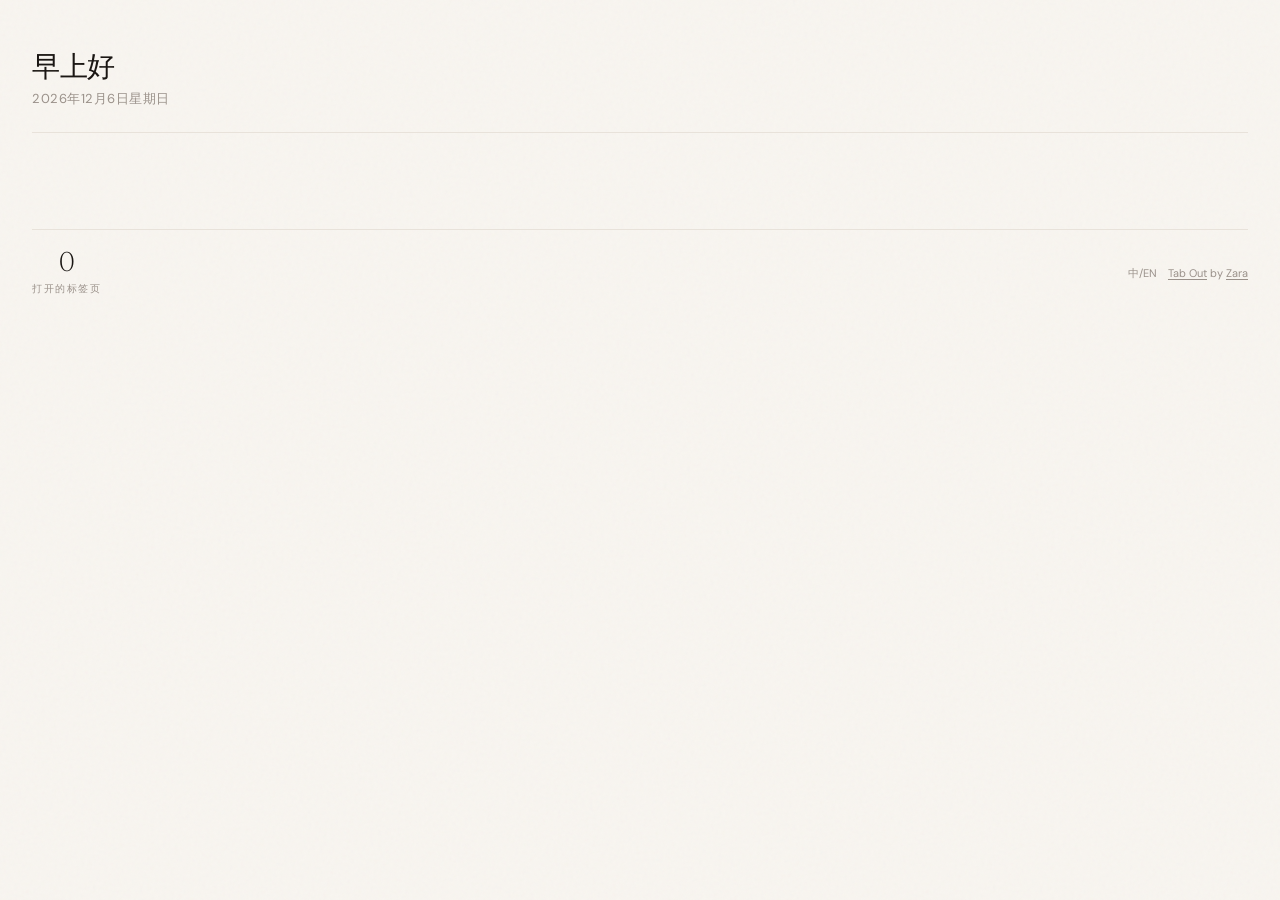
==== extension/index.html @ 51a99b28 "feat: i18n support (zh/en) + refresh button + auto-refresh on tab activation - Add i18n.js with zh (" ====
<!DOCTYPE html>
<html lang="en">
<head>
  <meta charset="UTF-8">
  <meta name="viewport" content="width=device-width, initial-scale=1.0">
  <title>Tab Out</title>

  <!-- Google Fonts: Newsreader (for headings/numbers) + DM Sans (for body text) -->
  <link rel="preconnect" href="https://fonts.googleapis.com">
  <link href="https://fonts.googleapis.com/css2?family=Newsreader:ital,opsz,wght@0,6..72,300;0,6..72,400;0,6..72,500;1,6..72,300;1,6..72,400&family=DM+Sans:wght@300;400;500;600&display=swap" rel="stylesheet">

  <link rel="stylesheet" href="style.css">
</head>
<body>
<div class="container">



  <!-- ================================================================
       HEADER — greeting on the left
       ================================================================ -->
  <header>
    <div class="header-left">
      <!-- "Good afternoon" — written by getGreeting() in app.js -->
      <h1 id="greeting"></h1>
      <!-- "Friday, April 4, 2026" — written by getDateDisplay() in app.js -->
      <div class="date" id="dateDisplay"></div>
    </div>
  </header>

  <!-- ================================================================
       TAB OUT DUPES BANNER — appears when you have extra Tab Out tabs open
       Hidden by default; app.js shows it when dupeTabOutCount > 1
       ================================================================ -->
  <div class="tab-cleanup-banner" id="tabOutDupeBanner" style="display:none">
    <div class="tab-cleanup-left">
      <div class="tab-cleanup-icon">
        <svg xmlns="http://www.w3.org/2000/svg" fill="none" viewBox="0 0 24 24" stroke-width="1.5" stroke="currentColor">
          <path stroke-linecap="round" stroke-linejoin="round" d="M15.75 17.25v3.375c0 .621-.504 1.125-1.125 1.125h-9.75a1.125 1.125 0 0 1-1.125-1.125V7.875c0-.621.504-1.125 1.125-1.125H6.75a9.06 9.06 0 0 1 1.5.124m7.5 10.376h3.375c.621 0 1.125-.504 1.125-1.125V11.25c0-4.46-3.243-8.161-7.5-8.876a9.06 9.06 0 0 0-1.5-.124H9.375c-.621 0-1.125.504-1.125 1.125v3.5m7.5 10.375H9.375a1.125 1.125 0 0 1-1.125-1.125v-9.25m12 6.625v-1.875a3.375 3.375 0 0 0-3.375-3.375h-1.5a1.125 1.125 0 0 1-1.125-1.125v-1.5a3.375 3.375 0 0 0-3.375-3.375H9.75" />
        </svg>
      </div>
      <div class="tab-cleanup-text" id="tabOutDupeText">
      </div>
    </div>
    <button class="tab-cleanup-btn" data-action="close-tabout-dupes" id="tabOutDupeBtn">Close extras</button>
  </div>

  <!-- ================================================================
       MAIN CONTENT AREA — two-column layout
       Left: open tabs (domain/mission cards)
       Right: saved for later checklist
       The right column only renders when it has items (JS controls this)
       ================================================================ -->
  <div class="dashboard-columns" id="dashboardColumns">

    <!-- LEFT COLUMN: Open tabs -->
    <div class="active-section" id="openTabsSection" style="display:none">
      <div class="section-header">
        <h2 id="openTabsSectionTitle">Right now</h2>
        <button id="refreshBtn" title="Refresh" style="background:none;border:none;cursor:pointer;color:var(--muted);padding:0 0 0 8px;display:inline-flex;align-items:center;transform-origin:center">
          <svg xmlns="http://www.w3.org/2000/svg" fill="none" viewBox="0 0 24 24" stroke-width="1.5" stroke="currentColor" width="14" height="14"><path stroke-linecap="round" stroke-linejoin="round" d="M16.023 9.348h4.992v-.001M2.985 19.644v-4.992m0 0h4.992m-4.992 0 3.181 3.183a8.25 8.25 0 0 0 13.803-3.7M4.031 9.865a8.25 8.25 0 0 1 13.803-3.7l3.181 3.182" /></svg>
        </button>
        <div class="section-line"></div>
        <div class="section-count" id="openTabsSectionCount"></div>
      </div>
      <div class="missions" id="openTabsMissions"></div>
    </div>

    <!-- RIGHT COLUMN: Saved for Later checklist -->
    <div class="deferred-column" id="deferredColumn" style="display:none">
      <div class="section-header">
        <h2 id="savedLaterTitle">Saved for later</h2>
        <div class="section-line"></div>
        <div class="section-count" id="deferredCount"></div>
      </div>

      <!-- Active checklist items — injected by renderDeferredList() in app.js -->
      <div class="deferred-list" id="deferredList"></div>

      <!-- Empty state — shown when no active deferred tabs -->
      <div class="deferred-empty" id="deferredEmpty" style="display:none">
        Nothing saved. Living in the moment.
      </div>

      <!-- Archive section — collapsed by default -->
      <div class="deferred-archive" id="deferredArchive" style="display:none">
        <button class="archive-toggle" id="archiveToggle">
          <svg class="archive-chevron" xmlns="http://www.w3.org/2000/svg" fill="none" viewBox="0 0 24 24" stroke-width="2" stroke="currentColor"><path stroke-linecap="round" stroke-linejoin="round" d="m19.5 8.25-7.5 7.5-7.5-7.5" /></svg>
          <span id="archiveLabel">Archive</span>
          <span class="archive-count" id="archiveCount"></span>
        </button>
        <div class="archive-body" id="archiveBody" style="display:none">
          <input type="text" class="archive-search" id="archiveSearch" placeholder="Search archived tabs...">
          <div class="archive-list" id="archiveList"></div>
        </div>
      </div>
    </div>

  </div><!-- end .dashboard-columns -->

  <!-- ================================================================
       FOOTER — global stats + refresh control
       ================================================================ -->
  <footer>
    <div class="footer-stats">
      <div class="stat">
        <div class="stat-num" id="statTabs">—</div>
        <div class="stat-label" id="statTabsLabel">Open tabs</div>
      </div>
    </div>
    <div class="last-refresh">
      <button id="langToggle" style="background:none;border:1px solid var(--border);border-radius:4px;cursor:pointer;color:var(--muted);font-size:11px;padding:2px 8px;font-family:inherit">中/EN</button>
      <span style="color: var(--muted); font-size: 11px;"><a href="https://github.com/zarazhangrui/tab-out" target="_top" style="color: var(--muted); text-decoration: underline; text-underline-offset: 2px;">Tab Out</a> by <a href="https://x.com/zarazhangrui" target="_top" style="color: var(--muted); text-decoration: underline; text-underline-offset: 2px;">Zara</a></span>
    </div>
  </footer>

</div><!-- end .container -->

<!-- ================================================================
     TOAST — floats above everything, used for action confirmations
     Hidden by default via CSS (opacity:0, translateY)
     ================================================================ -->
<div class="toast" id="toast">
  <!-- Checkmark circle icon (Heroicons outline) -->
  <svg xmlns="http://www.w3.org/2000/svg" fill="none" viewBox="0 0 24 24" stroke-width="2" stroke="currentColor">
    <path stroke-linecap="round" stroke-linejoin="round" d="M9 12.75 11.25 15 15 9.75M21 12a9 9 0 1 1-18 0 9 9 0 0 1 18 0Z" />
  </svg>
  <span id="toastText"></span>
</div>

<!-- Personal config (gitignored) — defines LOCAL_LANDING_PAGE_PATTERNS etc. -->
<!-- If the file doesn't exist, that's fine — app.js uses sensible defaults. -->
<script src="config.local.js" onerror="/* no personal config, that's fine */"></script>

<!-- i18n translations (loaded before app.js) -->
<script src="i18n.js"></script>

<!-- Main dashboard logic — loads last so the DOM is ready -->
<script src="app.js"></script>
</body>
</html>
---- extension/style.css ----
/* ============================================================
   Tab Mission Control — Dashboard Styles
   Extracted directly from mockup.html — do not modify unless
   also updating the mockup. This is the approved design.
   ============================================================ */

:root {
  --ink: #1a1613;
  --paper: #f8f5f0;
  --warm-gray: #e8e2da;
  --muted: #9a918a;
  --accent-amber: #c8713a;
  --accent-sage: #5a7a62;
  --accent-slate: #5a6b7a;
  --accent-rose: #b35a5a;
  --status-active: #3d7a4a;
  --status-cooling: #b8892e;
  --status-abandoned: #b35a5a;
  --card-bg: #fffdf9;
  --shadow: rgba(26, 22, 19, 0.06);
}

* { margin: 0; padding: 0; box-sizing: border-box; }

body {
  font-family: 'DM Sans', sans-serif;
  background: var(--paper);
  color: var(--ink);
  min-height: 100vh;
  -webkit-font-smoothing: antialiased;
}

/* Subtle paper texture */
body::before {
  content: '';
  position: fixed;
  inset: 0;
  background-image: url("data:image/svg+xml,%3Csvg viewBox='0 0 256 256' xmlns='http://www.w3.org/2000/svg'%3E%3Cfilter id='noise'%3E%3CfeTurbulence type='fractalNoise' baseFrequency='0.9' numOctaves='4' stitchTiles='stitch'/%3E%3C/filter%3E%3Crect width='100%25' height='100%25' filter='url(%23noise)' opacity='0.03'/%3E%3C/svg%3E");
  pointer-events: none;
  z-index: 0;
}

.container {
  position: relative;
  z-index: 1;
  max-width: 960px;
  margin: 0 auto;
  padding: 48px 32px 80px;
}

/* When the saved-for-later sidebar is open, expand the container
   so the tab grid still has room for 2-3 columns */
.container:has(.dashboard-columns) {
  max-width: 1300px;
}

/* ---- Header ---- */
header {
  display: flex;
  justify-content: space-between;
  align-items: flex-start;
  margin-bottom: 48px;
  padding-bottom: 24px;
  border-bottom: 1px solid var(--warm-gray);
}

.header-left h1 {
  font-family: 'Newsreader', serif;
  font-weight: 300;
  font-size: 28px;
  letter-spacing: -0.5px;
  color: var(--ink);
  margin-bottom: 4px;
}

.header-left .date {
  font-size: 13px;
  color: var(--muted);
  font-weight: 400;
  letter-spacing: 0.5px;
  text-transform: uppercase;
}

/* ---- Tab cleanup banner ---- */
.tab-cleanup-banner {
  background: linear-gradient(135deg, rgba(200, 113, 58, 0.04), rgba(200, 113, 58, 0.09));
  border: 1px solid rgba(200, 113, 58, 0.18);
  border-radius: 8px;
  padding: 16px 24px;
  display: flex;
  align-items: center;
  justify-content: space-between;
  margin-bottom: 16px;
}

.tab-cleanup-left {
  display: flex;
  align-items: center;
  gap: 16px;
}

.tab-cleanup-icon {
  width: 36px;
  height: 36px;
  border-radius: 50%;
  background: rgba(200, 113, 58, 0.1);
  display: flex;
  align-items: center;
  justify-content: center;
  flex-shrink: 0;
}

.tab-cleanup-icon svg {
  width: 18px;
  height: 18px;
  color: var(--accent-amber);
}

.tab-cleanup-text {
  font-size: 13px;
  color: var(--ink);
  line-height: 1.5;
}

.tab-cleanup-text strong {
  font-weight: 600;
}

.tab-cleanup-btn {
  font-family: 'DM Sans', sans-serif;
  font-size: 12px;
  font-weight: 600;
  padding: 8px 20px;
  border-radius: 6px;
  border: none;
  background: var(--accent-amber);
  color: white;
  cursor: pointer;
  transition: all 0.2s;
  white-space: nowrap;
}

.tab-cleanup-btn:hover {
  opacity: 0.85;
  transform: translateY(-1px);
}

/* ---- Nudge banner ---- */
.nudge-banner {
  background: linear-gradient(135deg, rgba(179, 90, 90, 0.04), rgba(179, 90, 90, 0.08));
  border: 1px solid rgba(179, 90, 90, 0.15);
  border-radius: 8px;
  padding: 16px 24px;
  display: flex;
  align-items: center;
  gap: 16px;
  margin-bottom: 40px;
}

.nudge-icon {
  width: 36px;
  height: 36px;
  border-radius: 50%;
  background: rgba(179, 90, 90, 0.1);
  display: flex;
  align-items: center;
  justify-content: center;
  flex-shrink: 0;
}

.nudge-icon svg {
  width: 18px;
  height: 18px;
  color: var(--status-abandoned);
}

.nudge-text {
  font-size: 13px;
  color: var(--ink);
  line-height: 1.5;
}

.nudge-text strong {
  font-weight: 600;
}

/* ---- Section Headers ---- */
.section-header {
  display: flex;
  align-items: center;
  gap: 12px;
  margin-bottom: 20px;
  margin-top: 8px;
}

.section-header h2 {
  font-family: 'Newsreader', serif;
  font-weight: 400;
  font-size: 18px;
  font-style: italic;
  color: var(--muted);
  white-space: nowrap;
}

.section-line {
  flex: 1;
  height: 1px;
  background: var(--warm-gray);
}

.section-count {
  font-size: 12px;
  color: var(--muted);
  font-weight: 500;
  letter-spacing: 0.5px;
  white-space: nowrap;
}

/* ---- Mission Cards ---- */
.missions {
  columns: 280px;
  column-gap: 12px;
  margin-bottom: 40px;
}

.mission-card {
  background: var(--card-bg);
  border: 1px solid var(--warm-gray);
  border-radius: 8px;
  padding: 16px 18px;
  display: flex;
  flex-direction: column;
  gap: 8px;
  transition: box-shadow 0.25s ease, transform 0.25s ease;
  cursor: pointer;
  position: relative;
  overflow: hidden;
  break-inside: avoid;       /* don't split a card across columns */
  margin-bottom: 12px;       /* vertical spacing (replaces grid gap) */
}

/* Colored top border instead of side bar for grid cards */
.mission-card::before {
  content: '';
  position: absolute;
  top: 0;
  left: 0;
  right: 0;
  height: 3px;
  background: var(--warm-gray);
}

.mission-card.has-active-bar::before { background: var(--status-active); }
.mission-card.has-amber-bar::before { background: var(--accent-amber); }
.mission-card.has-neutral-bar::before { background: var(--warm-gray); }

.mission-card:hover {
  box-shadow: 0 4px 20px var(--shadow);
  transform: translateY(-1px);
}

/* Closing animation — card scales down and fades out */
.mission-card.closing {
  opacity: 0;
  transform: scale(0.9);
  transition: opacity 0.25s ease, transform 0.25s ease;
  pointer-events: none;
}

.mission-card.collapsed {
  display: none !important;
}

/* Old side status bar — hidden, replaced by top border via ::before */
.status-bar {
  display: none;
}

.mission-content {
  min-width: 0;
}

/* Hide the right-side meta (page count) — info is already in the badge */
.mission-meta {
  display: none;
}

.mission-top {
  display: flex;
  align-items: center;
  gap: 10px;
  margin-bottom: 6px;
  flex-wrap: wrap;
}

.mission-name {
  font-weight: 600;
  font-size: 15px;
  color: var(--ink);
  letter-spacing: -0.2px;
}

.mission-tag {
  font-size: 10px;
  text-transform: uppercase;
  letter-spacing: 1px;
  font-weight: 600;
  padding: 2px 8px;
  border-radius: 3px;
}

.mission-tag.active {
  color: var(--status-active);
  background: rgba(61, 122, 74, 0.08);
}

.mission-tag.cooling {
  color: var(--status-cooling);
  background: rgba(184, 137, 46, 0.08);
}

.mission-tag.abandoned {
  color: var(--status-abandoned);
  background: rgba(179, 90, 90, 0.08);
}

/* Tab indicator badge — shows how many Chrome tabs are still open for this mission */
.open-tabs-badge {
  display: inline-flex;
  align-items: center;
  gap: 4px;
  font-size: 10px;
  font-weight: 500;
  color: var(--accent-amber);
  background: rgba(200, 113, 58, 0.08);
  padding: 2px 8px;
  border-radius: 3px;
}

.open-tabs-badge svg {
  width: 10px;
  height: 10px;
}

.mission-summary {
  font-size: 13px;
  color: var(--muted);
  line-height: 1.5;
  margin-bottom: 8px;
}

.mission-pages {
  display: flex;
  flex-direction: column;
  gap: 0;
}

/* ---- Tab row — each tab is a full-width row with favicon, title, and actions ---- */
.page-chip {
  font-size: 13px;
  color: var(--ink);
  background: transparent;
  padding: 8px 4px;
  border-radius: 0;
  border: none;
  border-bottom: 1px solid rgba(154, 145, 138, 0.1);
  position: relative;
  display: flex;
  align-items: center;
  gap: 8px;
  line-height: 1.4;
}

.page-chip:last-child,
.page-chip-overflow {
  border-bottom: none;
}

/* Favicon */
.chip-favicon {
  width: 16px;
  height: 16px;
  flex-shrink: 0;
  border-radius: 2px;
}

/* Title text — wraps naturally, no truncation */
.chip-text {
  flex: 1;
  min-width: 0;
  /* Show up to 2 lines, then ellipsis */
  display: -webkit-box;
  -webkit-line-clamp: 2;
  -webkit-box-orient: vertical;
  overflow: hidden;
}

/* Duplicate badge */
.chip-dupe-badge {
  color: var(--accent-amber);
  font-weight: 600;
}

/* Duplicate border highlight */
.chip-has-dupes {
  border-color: rgba(200, 113, 58, 0.25);
}

/* Action buttons grouped on the right */
.chip-actions {
  display: flex;
  align-items: center;
  gap: 2px;
  flex-shrink: 0;
  margin-left: auto;
}

/* ---- Chip action buttons (save + close) ---- */
.chip-action {
  display: inline-flex;
  align-items: center;
  justify-content: center;
  background: none;
  border: none;
  color: var(--muted);
  cursor: pointer;
  padding: 4px;
  border-radius: 4px;
  opacity: 0.35;
  transition: opacity 0.15s, color 0.15s, background 0.15s;
  flex-shrink: 0;
}

.chip-action svg {
  width: 15px;
  height: 15px;
}

.chip-action:hover {
  opacity: 1;
  background: rgba(154, 145, 138, 0.1);
}

.chip-save:hover {
  color: var(--accent-sage);
  background: rgba(90, 122, 98, 0.08);
}

.chip-close:hover {
  color: var(--status-abandoned);
  background: rgba(179, 90, 90, 0.08);
}

.page-chip.clickable {
  cursor: pointer;
  transition: background 0.15s ease;
}

.page-chip.clickable:hover {
  background: rgba(200, 113, 58, 0.04);
}

/* "+N more" overflow chip */
.page-chip-overflow {
  font-size: 12px;
  color: var(--muted);
  padding: 6px 4px;
}

/* mission-meta hidden — see above */

.mission-time {
  font-size: 12px;
  color: var(--muted);
  margin-bottom: 4px;
}

.mission-page-count {
  font-size: 20px;
  font-family: 'Newsreader', serif;
  font-weight: 300;
  color: var(--ink);
  line-height: 1;
}

.mission-page-label {
  font-size: 10px;
  color: var(--muted);
  text-transform: uppercase;
  letter-spacing: 1px;
}

/* ---- Actions row ---- */
.actions {
  display: flex;
  gap: 8px;
  margin-top: 10px;
}

.action-btn {
  font-size: 11px;
  font-family: 'DM Sans', sans-serif;
  font-weight: 500;
  padding: 5px 14px;
  border-radius: 4px;
  border: 1px solid var(--warm-gray);
  background: var(--card-bg);
  color: var(--muted);
  cursor: pointer;
  transition: all 0.2s;
  display: inline-flex;
  align-items: center;
  gap: 5px;
}

.action-btn:hover {
  border-color: var(--ink);
  color: var(--ink);
}

.action-btn svg {
  width: 12px;
  height: 12px;
}

.action-btn.primary {
  background: var(--ink);
  color: var(--paper);
  border-color: var(--ink);
}

.action-btn.primary:hover {
  opacity: 0.85;
}

.action-btn.close-tabs {
  border-color: rgba(200, 113, 58, 0.3);
  color: var(--accent-amber);
  background: rgba(200, 113, 58, 0.04);
}

.action-btn.close-tabs:hover {
  background: rgba(200, 113, 58, 0.1);
  border-color: var(--accent-amber);
}

.action-btn.save-tabs {
  border-color: rgba(90, 122, 98, 0.3);
  color: var(--accent-sage);
  background: rgba(90, 122, 98, 0.04);
}

.action-btn.save-tabs:hover {
  background: rgba(90, 122, 98, 0.1);
  border-color: var(--accent-sage);
}

.action-btn.danger {
  color: var(--status-abandoned);
}

.action-btn.danger:hover {
  border-color: var(--status-abandoned);
  color: var(--status-abandoned);
}

/* ---- Toast notification ---- */
.toast {
  position: fixed;
  bottom: 32px;
  left: 50%;
  transform: translateX(-50%) translateY(80px);
  background: var(--ink);
  color: var(--paper);
  font-family: 'DM Sans', sans-serif;
  font-size: 13px;
  font-weight: 500;
  padding: 12px 24px;
  border-radius: 8px;
  box-shadow: 0 8px 32px rgba(0,0,0,0.2);
  z-index: 100;
  opacity: 0;
  transition: all 0.4s cubic-bezier(0.16, 1, 0.3, 1);
  pointer-events: none;
  display: flex;
  align-items: center;
  gap: 8px;
}

.toast.visible {
  opacity: 1;
  transform: translateX(-50%) translateY(0);
}

.toast svg {
  width: 16px;
  height: 16px;
  color: var(--status-active);
}

/* ---- Footer ---- */
footer {
  margin-top: 48px;
  padding-top: 20px;
  border-top: 1px solid var(--warm-gray);
  display: flex;
  justify-content: space-between;
  align-items: center;
}

.footer-stats {
  display: flex;
  gap: 32px;
}

.stat {
  text-align: center;
}

.stat-num {
  font-family: 'Newsreader', serif;
  font-size: 28px;
  font-weight: 300;
  color: var(--ink);
  line-height: 1;
  transition: all 0.3s;
}

.stat-label {
  font-size: 10px;
  text-transform: uppercase;
  letter-spacing: 1.5px;
  color: var(--muted);
  margin-top: 4px;
}

.last-refresh {
  font-size: 11px;
  color: var(--muted);
}

.refresh-btn {
  font-family: 'DM Sans', sans-serif;
  font-size: 11px;
  font-weight: 500;
  color: var(--accent-amber);
  background: none;
  border: none;
  cursor: pointer;
  text-decoration: underline;
  text-underline-offset: 2px;
}

/* ---- Animations ---- */
@keyframes fadeUp {
  from { opacity: 0; transform: translateY(12px); }
  to { opacity: 1; transform: translateY(0); }
}

@keyframes spin {
  from { transform: rotate(0deg); }
  to { transform: rotate(360deg); }
}

#refreshBtn.spin svg {
  animation: spin 0.5s ease;
}

header { animation: fadeUp 0.5s ease both; }
.tab-cleanup-banner { animation: fadeUp 0.5s ease 0.1s both; }
.nudge-banner { animation: fadeUp 0.5s ease 0.15s both; }
.active-section .section-header { animation: fadeUp 0.5s ease 0.2s both; }
.active-section .missions .mission-card { animation: fadeUp 0.4s ease both; }
.active-section .missions .mission-card:nth-child(1) { animation-delay: 0.25s; }
.active-section .missions .mission-card:nth-child(2) { animation-delay: 0.3s; }
.active-section .missions .mission-card:nth-child(3) { animation-delay: 0.35s; }
.active-section .missions .mission-card:nth-child(n+4) { animation-delay: 0.4s; }
.abandoned-section .section-header { animation: fadeUp 0.5s ease 0.45s both; }
.abandoned-section .missions .mission-card { animation: fadeUp 0.4s ease both; }
.abandoned-section .missions .mission-card:nth-child(1) { animation-delay: 0.5s; }
.abandoned-section .missions .mission-card:nth-child(2) { animation-delay: 0.55s; }
.abandoned-section .missions .mission-card:nth-child(3) { animation-delay: 0.6s; }
.abandoned-section .missions .mission-card:nth-child(n+4) { animation-delay: 0.65s; }
footer { animation: fadeUp 0.5s ease 0.65s both; }

.deferred-list .deferred-item:nth-child(1) { animation-delay: 0.05s; }
.deferred-list .deferred-item:nth-child(2) { animation-delay: 0.1s; }
.deferred-list .deferred-item:nth-child(3) { animation-delay: 0.15s; }
.deferred-list .deferred-item:nth-child(4) { animation-delay: 0.2s; }
.deferred-list .deferred-item:nth-child(5) { animation-delay: 0.25s; }
.deferred-column .section-header { animation: fadeUp 0.5s ease 0.1s both; }


/* ================================================================
   STATIC DEFAULT VIEW — new elements added for "AI on demand"
   ================================================================ */

/* ---- Neutral status bar (domain-grouped cards, no AI color) ---- */
.status-bar.neutral {
  background: var(--warm-gray);
}

/* ---- "Domain" tag on static domain cards ---- */
.mission-tag.neutral {
  color: var(--muted);
  background: rgba(154, 145, 138, 0.1);
}

/* ================================================================
   MISSIONS EMPTY STATE
   Shown when all mission cards have been closed.
   A calm, satisfying "you did it" moment.
   ================================================================ */

.missions-empty-state {
  /* Takes the full width — spans all columns */
  column-span: all;

  display: flex;
  flex-direction: column;
  align-items: center;
  justify-content: center;
  gap: 12px;

  padding: 56px 24px;
  text-align: center;

  animation: fadeUp 0.5s ease both;
}

/* CSS-drawn checkmark in a glowing circle */
.empty-checkmark {
  width: 56px;
  height: 56px;
  border-radius: 50%;
  background: rgba(90, 122, 98, 0.1);
  border: 1.5px solid rgba(90, 122, 98, 0.3);

  /* Soft sage glow */
  box-shadow: 0 0 0 8px rgba(90, 122, 98, 0.05),
              0 0 0 16px rgba(90, 122, 98, 0.03);

  display: flex;
  align-items: center;
  justify-content: center;

  /* Pop in with a gentle scale animation */
  animation: checkPop 0.5s cubic-bezier(0.34, 1.56, 0.64, 1) 0.1s both;
}

.empty-checkmark svg {
  width: 26px;
  height: 26px;
  color: var(--accent-sage);
  stroke-width: 2.5;
}

@keyframes checkPop {
  from { transform: scale(0.6); opacity: 0; }
  to   { transform: scale(1);   opacity: 1; }
}

.empty-title {
  font-family: 'Newsreader', serif;
  font-size: 20px;
  font-weight: 400;
  font-style: italic;
  color: var(--ink);
  letter-spacing: -0.3px;
}

.empty-subtitle {
  font-size: 13px;
  color: var(--muted);
  font-weight: 400;
  letter-spacing: 0.3px;
}


/* ================================================================
   UPDATE BANNER
   Appears at the very top of the page when a new version is available.
   Intentionally thin and unobtrusive — it's informational, not urgent.
   The warm sage green palette feels calm and positive ("new thing!"),
   contrasting with the amber/rose warning tones used elsewhere.
   ================================================================ */

.update-banner {
  /* Thin bar — sits above the header, below the container's top padding */
  display: flex;
  align-items: center;
  justify-content: space-between;
  gap: 12px;

  /* Sage green tint — matches accent-sage but very light */
  background: linear-gradient(135deg, rgba(90, 122, 98, 0.05), rgba(90, 122, 98, 0.10));
  border: 1px solid rgba(90, 122, 98, 0.22);
  border-radius: 8px;
  padding: 10px 16px;

  /* Push the header down slightly */
  margin-bottom: 24px;

  /* Slide in from above when it appears */
  animation: bannerSlideIn 0.35s cubic-bezier(0.16, 1, 0.3, 1) both;
}

@keyframes bannerSlideIn {
  from { opacity: 0; transform: translateY(-8px); }
  to   { opacity: 1; transform: translateY(0); }
}

/* Left cluster: icon + text */
.update-banner-left {
  display: flex;
  align-items: center;
  gap: 10px;
  flex: 1;
  min-width: 0; /* prevents text overflow from breaking layout */
}

.update-banner-icon {
  width: 16px;
  height: 16px;
  color: var(--accent-sage);
  flex-shrink: 0;
  opacity: 0.85;
}

.update-banner-text {
  font-size: 13px;
  color: var(--ink);
  font-weight: 400;
  line-height: 1.4;
  opacity: 0.85;
}

/* Right cluster: action button + dismiss X */
.update-banner-right {
  display: flex;
  align-items: center;
  gap: 8px;
  flex-shrink: 0;
}

/* "Update now" button — small, filled, sage green */
.update-banner-btn {
  font-family: 'DM Sans', sans-serif;
  font-size: 12px;
  font-weight: 500;
  color: #fff;
  background: var(--accent-sage);
  border: none;
  border-radius: 5px;
  padding: 5px 12px;
  cursor: pointer;
  letter-spacing: 0.2px;
  transition: background 0.2s, opacity 0.2s;
  white-space: nowrap;
}

.update-banner-btn:hover {
  background: #4a6952; /* slightly darker sage */
}

.update-banner-btn:disabled {
  opacity: 0.55;
  cursor: not-allowed;
}

/* Dismiss X button — minimal, icon-only */
.update-banner-dismiss {
  display: flex;
  align-items: center;
  justify-content: center;
  width: 24px;
  height: 24px;
  border: none;
  background: transparent;
  cursor: pointer;
  border-radius: 4px;
  color: var(--muted);
  transition: background 0.15s, color 0.15s;
  padding: 0;
  flex-shrink: 0;
}

.update-banner-dismiss:hover {
  background: rgba(26, 22, 19, 0.06);
  color: var(--ink);
}

.update-banner-dismiss svg {
  width: 14px;
  height: 14px;
}


/* ================================================================
   SAVED FOR LATER — Checklist Column + Archive
   ================================================================ */

/* ---- Two-column layout ---- */
.dashboard-columns {
  display: flex;
  gap: 32px;
  align-items: flex-start;
}

/* Open tabs column keeps the grid layout */
.dashboard-columns .active-section {
  flex: 1;
  min-width: 600px;
}

/* Saved for later column — fixed width on the right, scrolls independently */
.deferred-column {
  width: 280px;
  flex-shrink: 0;
  position: sticky;
  top: 32px;
  max-height: calc(100vh - 64px);
  overflow-y: auto;
}

/* On narrow screens, stack vertically */
@media (max-width: 800px) {
  .dashboard-columns {
    flex-direction: column;
  }
  .deferred-column {
    width: 100%;
    position: static;
  }
}

/* ---- Checklist items ---- */
.deferred-item {
  display: flex;
  align-items: flex-start;
  gap: 10px;
  padding: 10px 0;
  border-bottom: 1px solid rgba(154, 145, 138, 0.12);
  animation: fadeUp 0.3s ease both;
}

.deferred-item:last-child {
  border-bottom: none;
}

/* Custom checkbox */
.deferred-checkbox {
  appearance: none;
  -webkit-appearance: none;
  width: 18px;
  height: 18px;
  border: 2px solid var(--warm-gray);
  border-radius: 4px;
  cursor: pointer;
  flex-shrink: 0;
  margin-top: 1px;
  transition: all 0.2s;
  position: relative;
}

.deferred-checkbox:hover {
  border-color: var(--accent-sage);
}

.deferred-checkbox:checked {
  background: var(--accent-sage);
  border-color: var(--accent-sage);
}

/* Checkmark inside the checkbox */
.deferred-checkbox:checked::after {
  content: '';
  position: absolute;
  top: 2px;
  left: 5px;
  width: 4px;
  height: 8px;
  border: solid white;
  border-width: 0 2px 2px 0;
  transform: rotate(45deg);
}

/* Item content (title, domain, time) */
.deferred-info {
  flex: 1;
  min-width: 0;
}

.deferred-title {
  font-size: 13px;
  color: var(--ink);
  text-decoration: none;
  display: block;
  overflow: hidden;
  text-overflow: ellipsis;
  white-space: nowrap;
  transition: color 0.15s;
}

.deferred-title:hover {
  color: var(--accent-amber);
}

.deferred-meta {
  font-size: 11px;
  color: var(--muted);
  margin-top: 2px;
  display: flex;
  gap: 8px;
}

/* Checked-off item — strikethrough + faded */
.deferred-item.checked .deferred-title {
  text-decoration: line-through;
  color: var(--muted);
}

.deferred-item.checked .deferred-meta {
  opacity: 0.5;
}

/* Dismiss (X) button */
.deferred-dismiss {
  background: none;
  border: none;
  color: var(--muted);
  cursor: pointer;
  padding: 2px;
  opacity: 0.3;
  transition: opacity 0.15s, color 0.15s;
  flex-shrink: 0;
  margin-top: 1px;
}

.deferred-dismiss svg {
  width: 14px;
  height: 14px;
}

.deferred-dismiss:hover {
  opacity: 1;
  color: var(--status-abandoned);
}

/* Slide-out animation for items being removed */
.deferred-item.removing {
  opacity: 0;
  transform: translateX(20px);
  transition: opacity 0.3s ease, transform 0.3s ease;
}

/* ---- Empty state ---- */
.deferred-empty {
  font-size: 13px;
  color: var(--muted);
  font-style: italic;
  padding: 24px 0;
  text-align: center;
}

/* ---- Archive section ---- */
.deferred-archive {
  margin-top: 16px;
  padding-top: 12px;
  border-top: 1px solid var(--warm-gray);
}

.archive-toggle {
  font-family: 'DM Sans', sans-serif;
  font-size: 12px;
  font-weight: 500;
  color: var(--muted);
  background: none;
  border: none;
  cursor: pointer;
  display: flex;
  align-items: center;
  gap: 6px;
  padding: 4px 0;
  width: 100%;
  text-align: left;
  transition: color 0.15s;
}

.archive-toggle:hover {
  color: var(--ink);
}

.archive-chevron {
  width: 14px;
  height: 14px;
  transition: transform 0.2s;
}

.archive-toggle.open .archive-chevron {
  transform: rotate(180deg);
}

.archive-count {
  font-size: 11px;
  color: var(--muted);
  opacity: 0.7;
}

.archive-body {
  padding-top: 12px;
}

.archive-search {
  font-family: 'DM Sans', sans-serif;
  font-size: 12px;
  width: 100%;
  padding: 8px 12px;
  border: 1px solid var(--warm-gray);
  border-radius: 6px;
  background: var(--card-bg);
  color: var(--ink);
  outline: none;
  transition: border-color 0.2s;
  margin-bottom: 12px;
}

.archive-search:focus {
  border-color: var(--accent-amber);
}

.archive-search::placeholder {
  color: var(--muted);
}

/* Archive items are simpler — just title + domain + date */
.archive-item {
  display: flex;
  align-items: center;
  gap: 8px;
  padding: 6px 0;
  border-bottom: 1px solid rgba(154, 145, 138, 0.08);
}

.archive-item:last-child {
  border-bottom: none;
}

.archive-item-title {
  font-size: 12px;
  color: var(--muted);
  text-decoration: none;
  overflow: hidden;
  text-overflow: ellipsis;
  white-space: nowrap;
  flex: 1;
  min-width: 0;
  transition: color 0.15s;
}

.archive-item-title:hover {
  color: var(--ink);
}

.archive-item-date {
  font-size: 10px;
  color: var(--muted);
  opacity: 0.6;
  flex-shrink: 0;
}
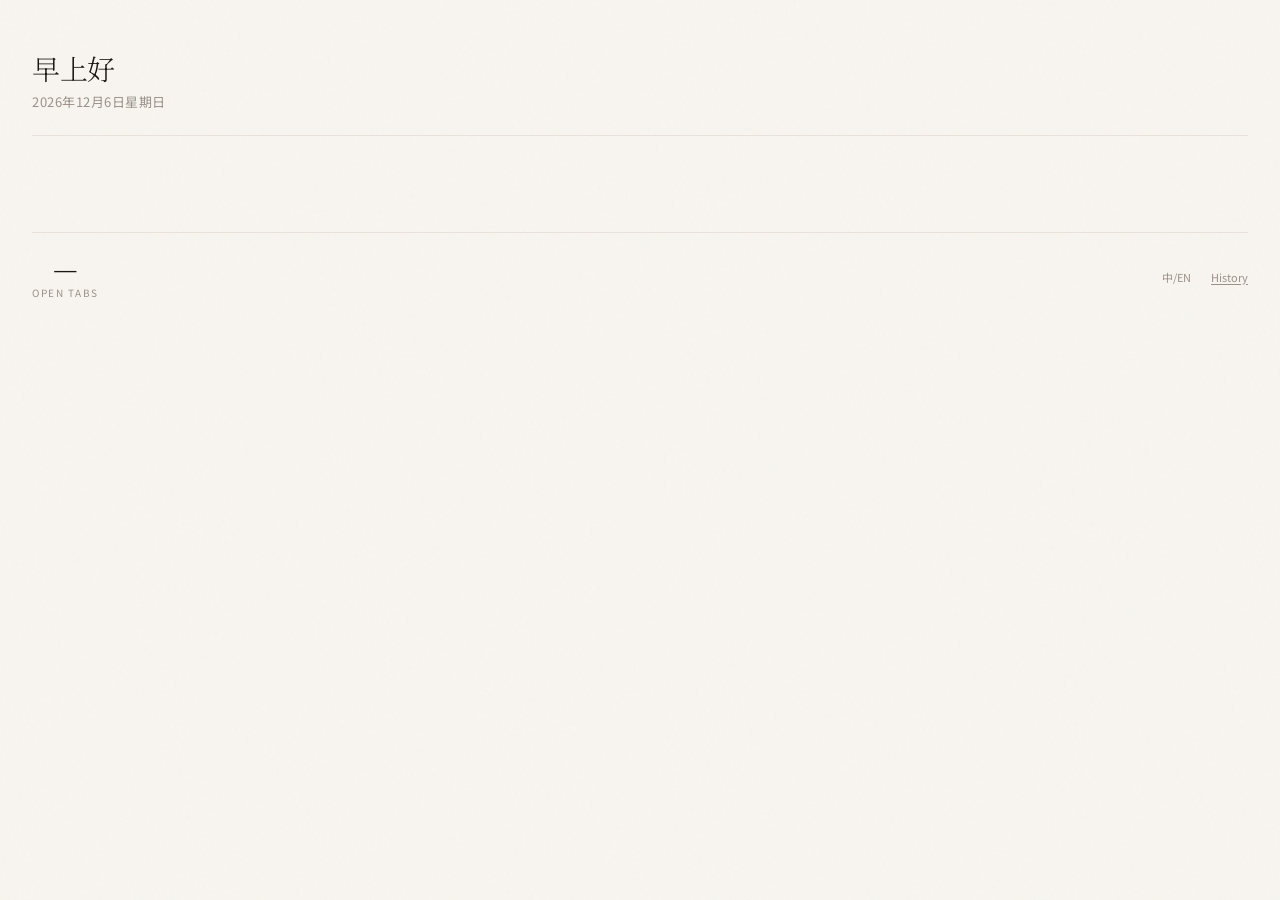
==== commit f54e372a: "feat: add History archive for closed tabs - New history.html page with date-grouped view of all clos" ====
--- a/extension/index.html
+++ b/extension/index.html
@@ -7,7 +7,7 @@
 
   <!-- Google Fonts: Newsreader (for headings/numbers) + DM Sans (for body text) -->
   <link rel="preconnect" href="https://fonts.googleapis.com">
-  <link href="https://fonts.googleapis.com/css2?family=Newsreader:ital,opsz,wght@0,6..72,300;0,6..72,400;0,6..72,500;1,6..72,300;1,6..72,400&family=DM+Sans:wght@300;400;500;600&display=swap" rel="stylesheet">
+  <link href="https://fonts.googleapis.com/css2?family=Newsreader:ital,opsz,wght@0,6..72,300;0,6..72,400;0,6..72,500;1,6..72,300;1,6..72,400&family=DM+Sans:wght@300;400;500;600&family=Noto+Sans+SC:wght@300;400;500&family=Noto+Serif+SC:wght@300;400&display=swap" rel="stylesheet">
 
   <link rel="stylesheet" href="style.css">
 </head>
@@ -110,7 +110,7 @@
     </div>
     <div class="last-refresh">
       <button id="langToggle" style="background:none;border:1px solid var(--border);border-radius:4px;cursor:pointer;color:var(--muted);font-size:11px;padding:2px 8px;font-family:inherit">中/EN</button>
-      <span style="color: var(--muted); font-size: 11px;"><a href="https://github.com/zarazhangrui/tab-out" target="_top" style="color: var(--muted); text-decoration: underline; text-underline-offset: 2px;">Tab Out</a> by <a href="https://x.com/zarazhangrui" target="_top" style="color: var(--muted); text-decoration: underline; text-underline-offset: 2px;">Zara</a></span>
+      <a href="history.html" id="historyLink" style="color: var(--muted); text-decoration: underline; text-underline-offset: 2px; font-size: 11px;">History</a>
     </div>
   </footer>
 
--- a/extension/style.css
+++ b/extension/style.css
@@ -28,6 +28,20 @@
   color: var(--ink);
   min-height: 100vh;
   -webkit-font-smoothing: antialiased;
+}
+
+/* Chinese locale: use Noto Sans SC / Noto Serif SC */
+body.lang-zh {
+  font-family: 'Noto Sans SC', 'DM Sans', sans-serif;
+}
+body.lang-zh .section-header h2,
+body.lang-zh .header-left h1,
+body.lang-zh .mission-page-count,
+body.lang-zh .stat-num,
+body.lang-zh .empty-title,
+body.lang-zh .history-group-title,
+body.lang-zh .history-empty-text {
+  font-family: 'Noto Serif SC', 'Newsreader', serif;
 }
 
 /* Subtle paper texture */
@@ -637,6 +651,9 @@
 .last-refresh {
   font-size: 11px;
   color: var(--muted);
+  display: flex;
+  align-items: center;
+  gap: 12px;
 }
 
 .refresh-btn {
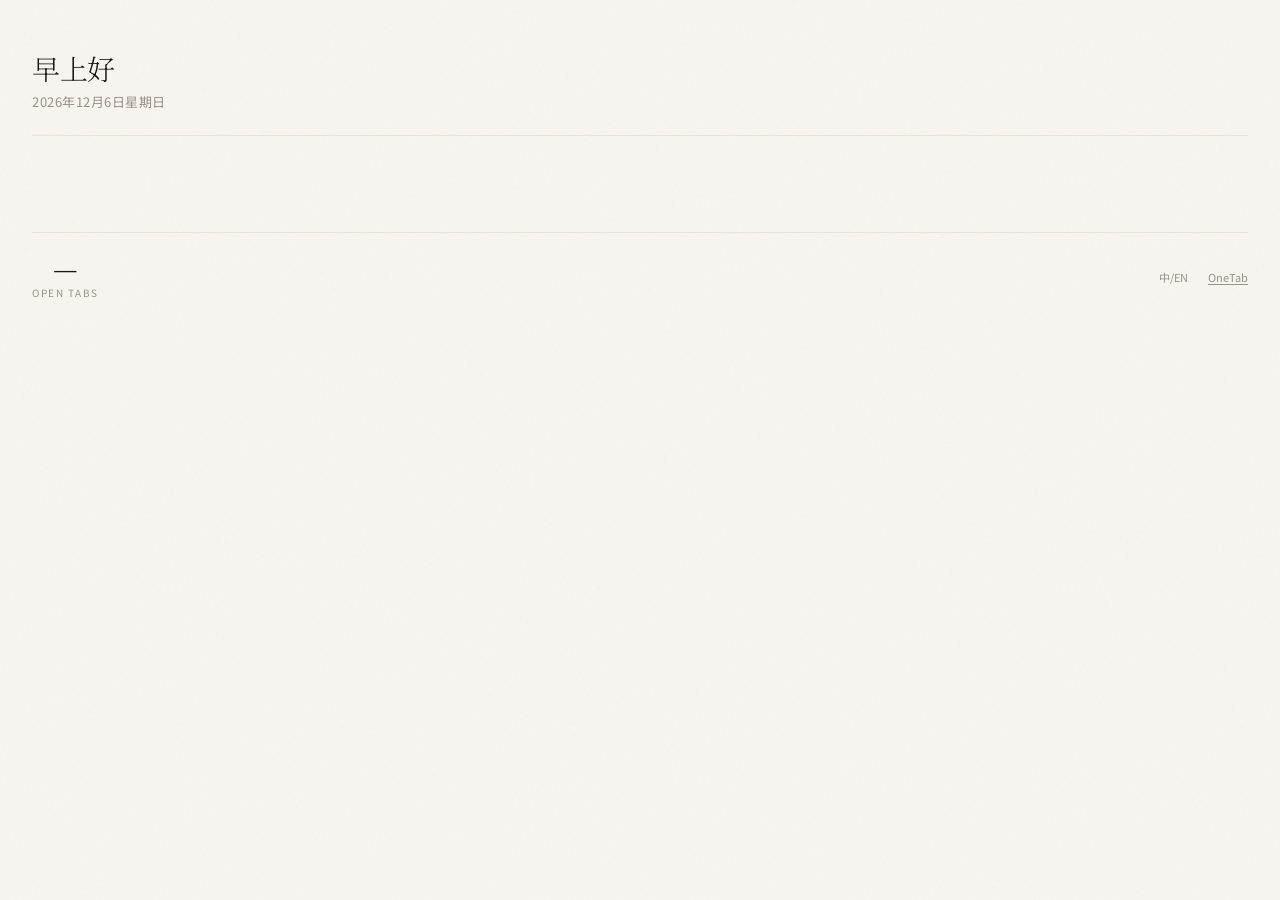
==== commit ff4ee0e6: "feat: OneTab — archive all tabs via extension icon popup - Remove automatic tab-close history record" ====
--- a/extension/index.html
+++ b/extension/index.html
@@ -110,7 +110,7 @@
     </div>
     <div class="last-refresh">
       <button id="langToggle" style="background:none;border:1px solid var(--border);border-radius:4px;cursor:pointer;color:var(--muted);font-size:11px;padding:2px 8px;font-family:inherit">中/EN</button>
-      <a href="history.html" id="historyLink" style="color: var(--muted); text-decoration: underline; text-underline-offset: 2px; font-size: 11px;">History</a>
+      <a href="onetab.html" id="oneTabLink" style="color: var(--muted); text-decoration: underline; text-underline-offset: 2px; font-size: 11px;">OneTab</a>
     </div>
   </footer>
 
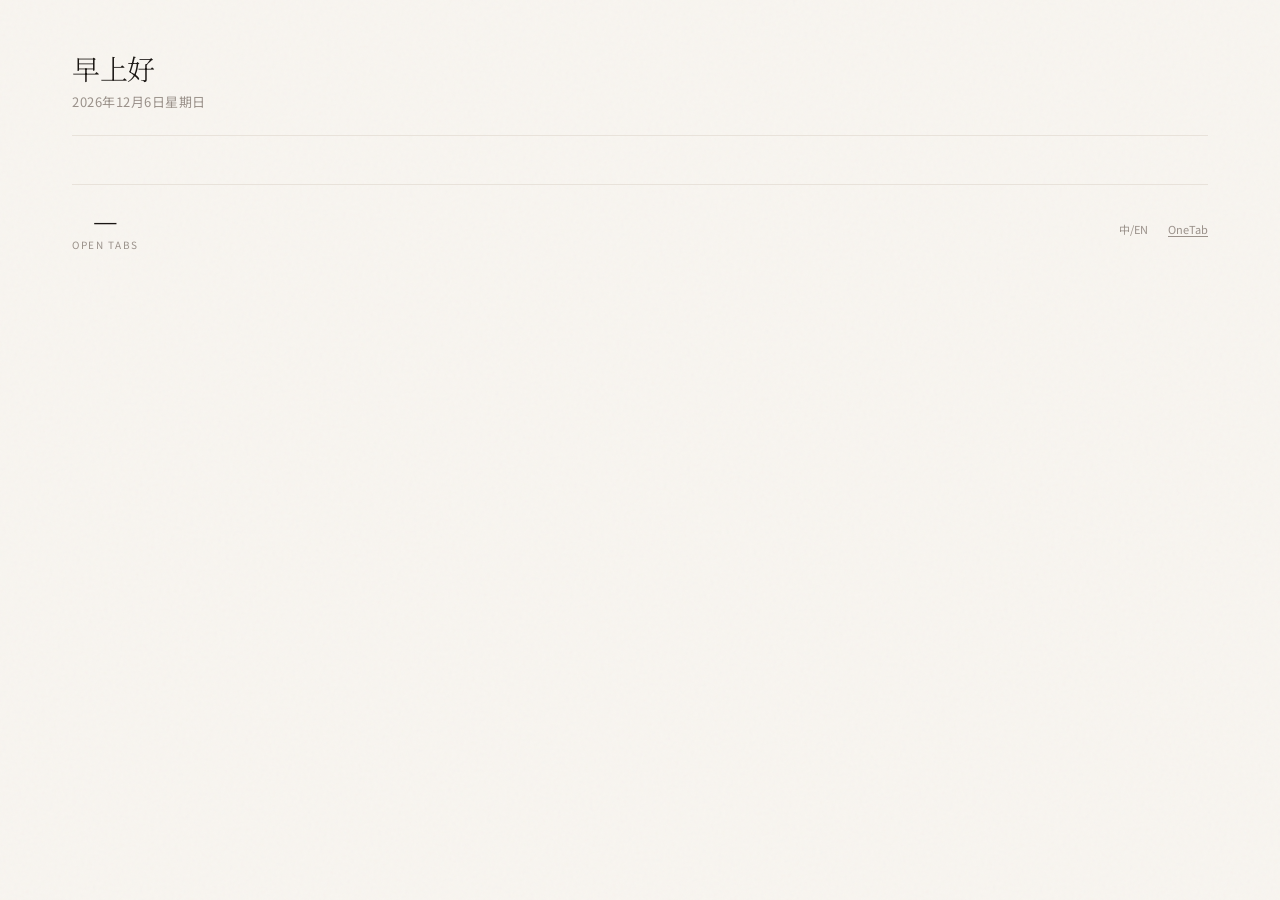
==== commit e9a76a4d: "Remove redundant save-for-later and archive feature from dashboard" ====
--- a/extension/index.html
+++ b/extension/index.html
@@ -46,57 +46,19 @@
   </div>
 
   <!-- ================================================================
-       MAIN CONTENT AREA — two-column layout
-       Left: open tabs (domain/mission cards)
-       Right: saved for later checklist
-       The right column only renders when it has items (JS controls this)
+       MAIN CONTENT AREA
        ================================================================ -->
-  <div class="dashboard-columns" id="dashboardColumns">
-
-    <!-- LEFT COLUMN: Open tabs -->
-    <div class="active-section" id="openTabsSection" style="display:none">
-      <div class="section-header">
-        <h2 id="openTabsSectionTitle">Right now</h2>
-        <button id="refreshBtn" title="Refresh" style="background:none;border:none;cursor:pointer;color:var(--muted);padding:0 0 0 8px;display:inline-flex;align-items:center;transform-origin:center">
-          <svg xmlns="http://www.w3.org/2000/svg" fill="none" viewBox="0 0 24 24" stroke-width="1.5" stroke="currentColor" width="14" height="14"><path stroke-linecap="round" stroke-linejoin="round" d="M16.023 9.348h4.992v-.001M2.985 19.644v-4.992m0 0h4.992m-4.992 0 3.181 3.183a8.25 8.25 0 0 0 13.803-3.7M4.031 9.865a8.25 8.25 0 0 1 13.803-3.7l3.181 3.182" /></svg>
-        </button>
-        <div class="section-line"></div>
-        <div class="section-count" id="openTabsSectionCount"></div>
-      </div>
-      <div class="missions" id="openTabsMissions"></div>
+  <div class="active-section" id="openTabsSection" style="display:none">
+    <div class="section-header">
+      <h2 id="openTabsSectionTitle">Right now</h2>
+      <button id="refreshBtn" title="Refresh" style="background:none;border:none;cursor:pointer;color:var(--muted);padding:0 0 0 8px;display:inline-flex;align-items:center;transform-origin:center">
+        <svg xmlns="http://www.w3.org/2000/svg" fill="none" viewBox="0 0 24 24" stroke-width="1.5" stroke="currentColor" width="14" height="14"><path stroke-linecap="round" stroke-linejoin="round" d="M16.023 9.348h4.992v-.001M2.985 19.644v-4.992m0 0h4.992m-4.992 0 3.181 3.183a8.25 8.25 0 0 0 13.803-3.7M4.031 9.865a8.25 8.25 0 0 1 13.803-3.7l3.181 3.182" /></svg>
+      </button>
+      <div class="section-line"></div>
+      <div class="section-count" id="openTabsSectionCount"></div>
     </div>
-
-    <!-- RIGHT COLUMN: Saved for Later checklist -->
-    <div class="deferred-column" id="deferredColumn" style="display:none">
-      <div class="section-header">
-        <h2 id="savedLaterTitle">Saved for later</h2>
-        <div class="section-line"></div>
-        <div class="section-count" id="deferredCount"></div>
-      </div>
-
-      <!-- Active checklist items — injected by renderDeferredList() in app.js -->
-      <div class="deferred-list" id="deferredList"></div>
-
-      <!-- Empty state — shown when no active deferred tabs -->
-      <div class="deferred-empty" id="deferredEmpty" style="display:none">
-        Nothing saved. Living in the moment.
-      </div>
-
-      <!-- Archive section — collapsed by default -->
-      <div class="deferred-archive" id="deferredArchive" style="display:none">
-        <button class="archive-toggle" id="archiveToggle">
-          <svg class="archive-chevron" xmlns="http://www.w3.org/2000/svg" fill="none" viewBox="0 0 24 24" stroke-width="2" stroke="currentColor"><path stroke-linecap="round" stroke-linejoin="round" d="m19.5 8.25-7.5 7.5-7.5-7.5" /></svg>
-          <span id="archiveLabel">Archive</span>
-          <span class="archive-count" id="archiveCount"></span>
-        </button>
-        <div class="archive-body" id="archiveBody" style="display:none">
-          <input type="text" class="archive-search" id="archiveSearch" placeholder="Search archived tabs...">
-          <div class="archive-list" id="archiveList"></div>
-        </div>
-      </div>
-    </div>
-
-  </div><!-- end .dashboard-columns -->
+    <div class="missions" id="openTabsMissions"></div>
+  </div>
 
   <!-- ================================================================
        FOOTER — global stats + refresh control
--- a/extension/style.css
+++ b/extension/style.css
@@ -57,15 +57,9 @@
 .container {
   position: relative;
   z-index: 1;
-  max-width: 960px;
+  max-width: 1200px;
   margin: 0 auto;
   padding: 48px 32px 80px;
-}
-
-/* When the saved-for-later sidebar is open, expand the container
-   so the tab grid still has room for 2-3 columns */
-.container:has(.dashboard-columns) {
-  max-width: 1300px;
 }
 
 /* ---- Header ---- */
@@ -455,11 +449,6 @@
   background: rgba(154, 145, 138, 0.1);
 }
 
-.chip-save:hover {
-  color: var(--accent-sage);
-  background: rgba(90, 122, 98, 0.08);
-}
-
 .chip-close:hover {
   color: var(--status-abandoned);
   background: rgba(179, 90, 90, 0.08);
@@ -556,17 +545,6 @@
 .action-btn.close-tabs:hover {
   background: rgba(200, 113, 58, 0.1);
   border-color: var(--accent-amber);
-}
-
-.action-btn.save-tabs {
-  border-color: rgba(90, 122, 98, 0.3);
-  color: var(--accent-sage);
-  background: rgba(90, 122, 98, 0.04);
-}
-
-.action-btn.save-tabs:hover {
-  background: rgba(90, 122, 98, 0.1);
-  border-color: var(--accent-sage);
 }
 
 .action-btn.danger {
@@ -700,14 +678,6 @@
 .abandoned-section .missions .mission-card:nth-child(n+4) { animation-delay: 0.65s; }
 footer { animation: fadeUp 0.5s ease 0.65s both; }
 
-.deferred-list .deferred-item:nth-child(1) { animation-delay: 0.05s; }
-.deferred-list .deferred-item:nth-child(2) { animation-delay: 0.1s; }
-.deferred-list .deferred-item:nth-child(3) { animation-delay: 0.15s; }
-.deferred-list .deferred-item:nth-child(4) { animation-delay: 0.2s; }
-.deferred-list .deferred-item:nth-child(5) { animation-delay: 0.25s; }
-.deferred-column .section-header { animation: fadeUp 0.5s ease 0.1s both; }
-
-
 /* ================================================================
    STATIC DEFAULT VIEW — new elements added for "AI on demand"
    ================================================================ */
@@ -913,275 +883,4 @@
 }
 
 
-/* ================================================================
-   SAVED FOR LATER — Checklist Column + Archive
-   ================================================================ */
-
-/* ---- Two-column layout ---- */
-.dashboard-columns {
-  display: flex;
-  gap: 32px;
-  align-items: flex-start;
-}
-
-/* Open tabs column keeps the grid layout */
-.dashboard-columns .active-section {
-  flex: 1;
-  min-width: 600px;
-}
-
-/* Saved for later column — fixed width on the right, scrolls independently */
-.deferred-column {
-  width: 280px;
-  flex-shrink: 0;
-  position: sticky;
-  top: 32px;
-  max-height: calc(100vh - 64px);
-  overflow-y: auto;
-}
-
-/* On narrow screens, stack vertically */
-@media (max-width: 800px) {
-  .dashboard-columns {
-    flex-direction: column;
-  }
-  .deferred-column {
-    width: 100%;
-    position: static;
-  }
-}
-
-/* ---- Checklist items ---- */
-.deferred-item {
-  display: flex;
-  align-items: flex-start;
-  gap: 10px;
-  padding: 10px 0;
-  border-bottom: 1px solid rgba(154, 145, 138, 0.12);
-  animation: fadeUp 0.3s ease both;
-}
-
-.deferred-item:last-child {
-  border-bottom: none;
-}
-
-/* Custom checkbox */
-.deferred-checkbox {
-  appearance: none;
-  -webkit-appearance: none;
-  width: 18px;
-  height: 18px;
-  border: 2px solid var(--warm-gray);
-  border-radius: 4px;
-  cursor: pointer;
-  flex-shrink: 0;
-  margin-top: 1px;
-  transition: all 0.2s;
-  position: relative;
-}
-
-.deferred-checkbox:hover {
-  border-color: var(--accent-sage);
-}
-
-.deferred-checkbox:checked {
-  background: var(--accent-sage);
-  border-color: var(--accent-sage);
-}
-
-/* Checkmark inside the checkbox */
-.deferred-checkbox:checked::after {
-  content: '';
-  position: absolute;
-  top: 2px;
-  left: 5px;
-  width: 4px;
-  height: 8px;
-  border: solid white;
-  border-width: 0 2px 2px 0;
-  transform: rotate(45deg);
-}
-
-/* Item content (title, domain, time) */
-.deferred-info {
-  flex: 1;
-  min-width: 0;
-}
-
-.deferred-title {
-  font-size: 13px;
-  color: var(--ink);
-  text-decoration: none;
-  display: block;
-  overflow: hidden;
-  text-overflow: ellipsis;
-  white-space: nowrap;
-  transition: color 0.15s;
-}
-
-.deferred-title:hover {
-  color: var(--accent-amber);
-}
-
-.deferred-meta {
-  font-size: 11px;
-  color: var(--muted);
-  margin-top: 2px;
-  display: flex;
-  gap: 8px;
-}
-
-/* Checked-off item — strikethrough + faded */
-.deferred-item.checked .deferred-title {
-  text-decoration: line-through;
-  color: var(--muted);
-}
-
-.deferred-item.checked .deferred-meta {
-  opacity: 0.5;
-}
-
-/* Dismiss (X) button */
-.deferred-dismiss {
-  background: none;
-  border: none;
-  color: var(--muted);
-  cursor: pointer;
-  padding: 2px;
-  opacity: 0.3;
-  transition: opacity 0.15s, color 0.15s;
-  flex-shrink: 0;
-  margin-top: 1px;
-}
-
-.deferred-dismiss svg {
-  width: 14px;
-  height: 14px;
-}
-
-.deferred-dismiss:hover {
-  opacity: 1;
-  color: var(--status-abandoned);
-}
-
-/* Slide-out animation for items being removed */
-.deferred-item.removing {
-  opacity: 0;
-  transform: translateX(20px);
-  transition: opacity 0.3s ease, transform 0.3s ease;
-}
-
-/* ---- Empty state ---- */
-.deferred-empty {
-  font-size: 13px;
-  color: var(--muted);
-  font-style: italic;
-  padding: 24px 0;
-  text-align: center;
-}
-
-/* ---- Archive section ---- */
-.deferred-archive {
-  margin-top: 16px;
-  padding-top: 12px;
-  border-top: 1px solid var(--warm-gray);
-}
-
-.archive-toggle {
-  font-family: 'DM Sans', sans-serif;
-  font-size: 12px;
-  font-weight: 500;
-  color: var(--muted);
-  background: none;
-  border: none;
-  cursor: pointer;
-  display: flex;
-  align-items: center;
-  gap: 6px;
-  padding: 4px 0;
-  width: 100%;
-  text-align: left;
-  transition: color 0.15s;
-}
-
-.archive-toggle:hover {
-  color: var(--ink);
-}
-
-.archive-chevron {
-  width: 14px;
-  height: 14px;
-  transition: transform 0.2s;
-}
-
-.archive-toggle.open .archive-chevron {
-  transform: rotate(180deg);
-}
-
-.archive-count {
-  font-size: 11px;
-  color: var(--muted);
-  opacity: 0.7;
-}
-
-.archive-body {
-  padding-top: 12px;
-}
-
-.archive-search {
-  font-family: 'DM Sans', sans-serif;
-  font-size: 12px;
-  width: 100%;
-  padding: 8px 12px;
-  border: 1px solid var(--warm-gray);
-  border-radius: 6px;
-  background: var(--card-bg);
-  color: var(--ink);
-  outline: none;
-  transition: border-color 0.2s;
-  margin-bottom: 12px;
-}
-
-.archive-search:focus {
-  border-color: var(--accent-amber);
-}
-
-.archive-search::placeholder {
-  color: var(--muted);
-}
-
-/* Archive items are simpler — just title + domain + date */
-.archive-item {
-  display: flex;
-  align-items: center;
-  gap: 8px;
-  padding: 6px 0;
-  border-bottom: 1px solid rgba(154, 145, 138, 0.08);
-}
-
-.archive-item:last-child {
-  border-bottom: none;
-}
-
-.archive-item-title {
-  font-size: 12px;
-  color: var(--muted);
-  text-decoration: none;
-  overflow: hidden;
-  text-overflow: ellipsis;
-  white-space: nowrap;
-  flex: 1;
-  min-width: 0;
-  transition: color 0.15s;
-}
-
-.archive-item-title:hover {
-  color: var(--ink);
-}
-
-.archive-item-date {
-  font-size: 10px;
-  color: var(--muted);
-  opacity: 0.6;
-  flex-shrink: 0;
-}
+
